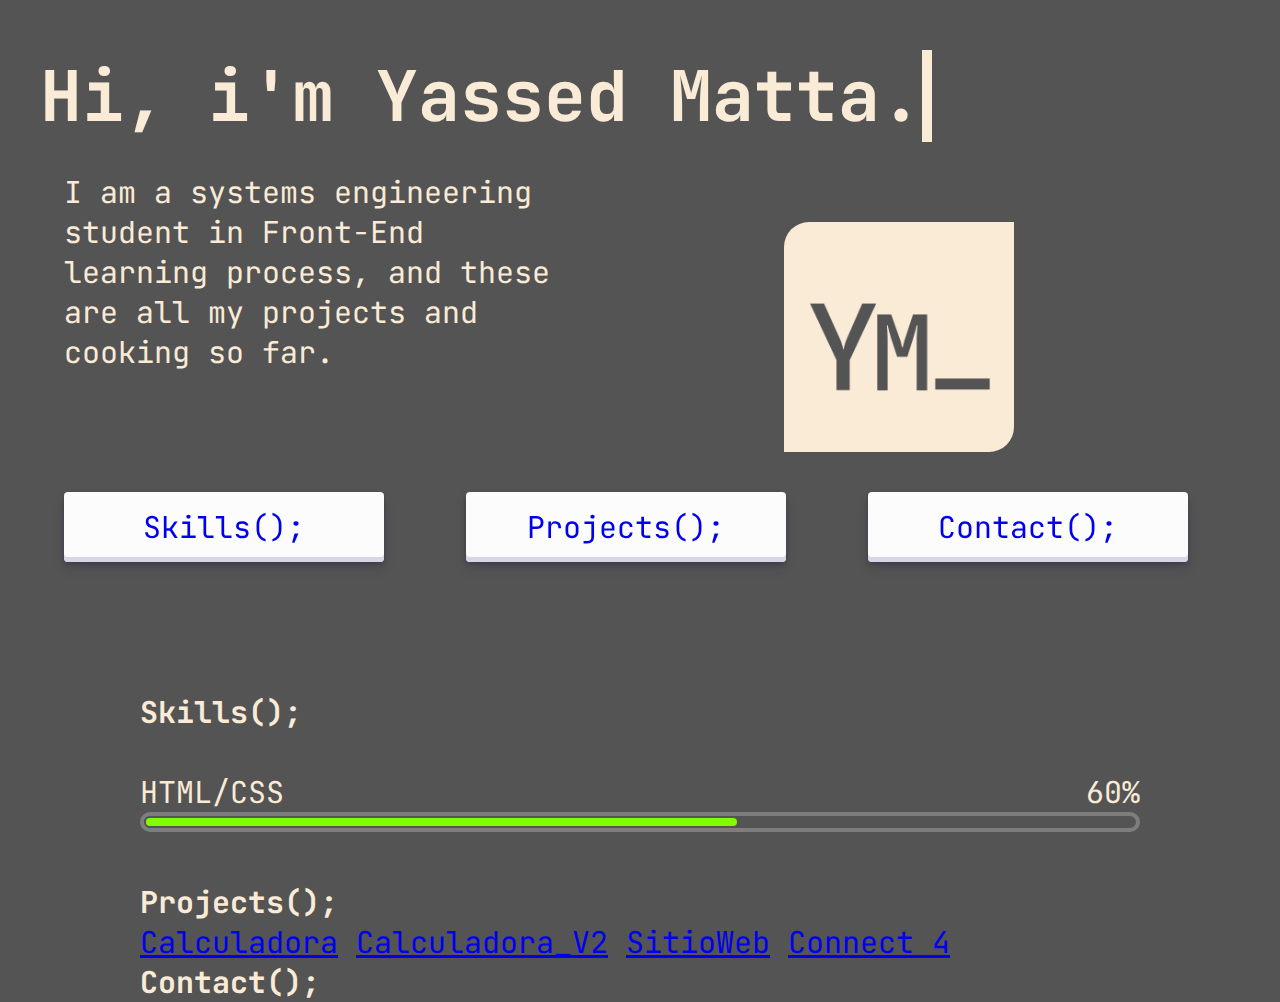
==== index.html @ 2785ee54 "Initial commit" ====
<!DOCTYPE html>
<html lang="en">
  <head>
    <link rel="stylesheet" href="style.css" />
    <meta charset="UTF-8" />
    <meta name="keywords" content="" />
    <meta name="description" content="" />
    <meta name="author" content="Yassed Matta" />
    <!--https://coolors.co/31393c-2176ff-33a1fd-fdca40-f79824-->
    <meta http-equiv="X-UA-Compatible" content="IE=edge" />
    <meta name="viewport" content="width=device-width, initial-scale=1.0" />
    <title>Yassed Matta / Portfolio</title>
  </head>

  <body id="cuerpo">
    <!-- Pagina principal -->
    <div id="conth1"><h1 id="iam">Hi, i'm Yassed Matta.</h1></div>
    <div id="desc">
      <p>
        I am a systems engineering student in Front-End learning process, and these are all my projects and cooking so far.
      </p>
      <img src="/src/Logo_Dark.png" alt="Logo_Dark" id="logod" class="wrapper">
    </div>
    <div>
      <button class="button" id="bot1" role="button">
        <a href="#skills" style="text-decoration: none">Skills();</a>
      </button>
      <button class="button" id="bot2" role="button">
        <a href="#projects" style="text-decoration: none">Projects();</a>
      </button>
      <button class="button" id="bot3" role="button">
        <a href="#contact" style="text-decoration: none">Contact();</a>
      </button>
      <!-- Pagina principal -->

      <div class="hero">
        <nav>
          <img src="" alt="" class="logo" />
          <ul>
            <li><a href=""></a></li>
          </ul>
        </nav>
      </div>
    </div>
    <section id="content" class="wrapper">
      <h2 id="skills">Skills();</h2><br>
      <div class="skills">
        <p>HTML/CSS</p> <p>60%</p>
      </div>
      <div class="progress"><div class="inside_pb"></div></div>
      


    <h2 id="projects">Projects();</h2>
    <a href="/Projects/Calculadora/Calculadora.html">Calculadora</a>
    <a href="/Projects/Calculadora_V2/Calculadora.html">Calculadora_V2</a>
    <a href="/Projects/SitioWebPlayTecho_JusephGranados/index.html">SitioWeb</a>
    <a href="/Projects/Connect 4/index.html">Connect 4</a>
    <h2 id="contact">Contact();</h2>
    </section>
    
  </body>
  <script src="script.js"></script>
</html>
---- style.css ----
@import url('https://fonts.googleapis.com/css2?family=JetBrains+Mono&display=swap');

* {
  margin: 0;
  padding: 0;
  box-sizing: border-box;
  font-family: "JetBrains Mono", monospace;
  font-size: 30px;
  scroll-behavior: smooth;

}
.wrapper {
  width: 90%;
  max-width: 1000px;
  overflow: hidden;
  margin: auto;
  margin-top: 50px;
}

body {
  color: #faebd7;
  background-color: #545454;
}

#conth1{
  width: fit-content;
  margin: 50px 0 0 40px;
}

#iam {
  font-size: 70px;
  animation: blink 1s steps(1) infinite;
  border-right: 0.15em solid #faebd7;
  overflow: hidden;
  white-space: nowrap;
  animation: typing 1s steps(21) 1s 1 normal both, blink 1s steps(1) infinite;
}

@keyframes blink {
  50% {
    border-color: transparent;
  }
}
@keyframes typing {
  from {
    width: 0;
  }
  to {
    width: 100%;
  }
}

#bot1 {
  margin-left: 5%;
  margin-right: 5%;
}
#bot3 {
  margin-left: 5%;
  margin-right: 5%;
}

.button {
  align-items: center;
  appearance: none;
  background-color: #fcfcfd;
  border-radius: 4px;
  border-width: 0;
  box-shadow: rgba(45, 35, 66, 0.4) 0 2px 4px,
    rgba(45, 35, 66, 0.3) 0 7px 13px -3px, #d6d6e7 0 -5px 0 inset;
  box-sizing: border-box;
  color: #36395a;
  cursor: pointer;
  display: inline-flex;
  height: 70px;
  justify-content: center;
  line-height: 70px;
  list-style: none;
  overflow: hidden;
  position: relative;
  text-align: left;
  text-decoration: none;
  transition: box-shadow 0.15s, transform 0.15s;
  user-select: none;
  -webkit-user-select: none;
  touch-action: manipulation;
  white-space: nowrap;
  will-change: box-shadow, transform;
  font-size: 18px;
  width: 25%;
  margin-top: 10px;
  text-align: center;
}

.button a{
  width: 100%;
}
.button:focus {
  box-shadow: #d6d6e7 0 0 0 1.5px inset, rgba(45, 35, 66, 0.4) 0 2px 4px,
    rgba(45, 35, 66, 0.3) 0 7px 13px -3px, #d6d6e7 0 -5px 0 inset;
}

.button:hover {
  box-shadow: rgba(45, 35, 66, 0.4) 0 4px 8px,
    rgba(45, 35, 66, 0.3) 0 7px 13px -3px, #d6d6e7 0 -5px 0 inset;
  transform: translateY(-2px);
}

.button:active {
  box-shadow: #d6d6e7 0 3px 7px inset;
  transform: translateY(2px);
}

#desc {
  display: flex;
  flex-direction: row;
  margin: 30px 5%;
}

#desc p{
  width: 45%;
}

#desc img {
  transition: all;
  transition-duration: 1s;
  width: 20%;
  border-radius: 25px 0 25px 0;
}
#desc img:hover{
  transition: all;
  transition-duration: 1s;
  border-radius: 0px 25px 0px 25px;
}

.skills{
  width: 100%;
  display: flex;
  flex-direction: row;
}

.skills p{
  width:fit-content;
}
.skills p:last-child{
  float: right;
  text-align: right;
  width: 100%;
}
.progress{
  width: 100%;
  height: 20px;
  border: solid 4px #7e7e7e;
  border-radius: 10px;
  margin-bottom: 50px;
}
.inside_pb{
  background-color: chartreuse;
  width: 60%;
  border: solid 2px;
  border-color: #545454;
  border-radius: 10px;
  height: 100%;
}
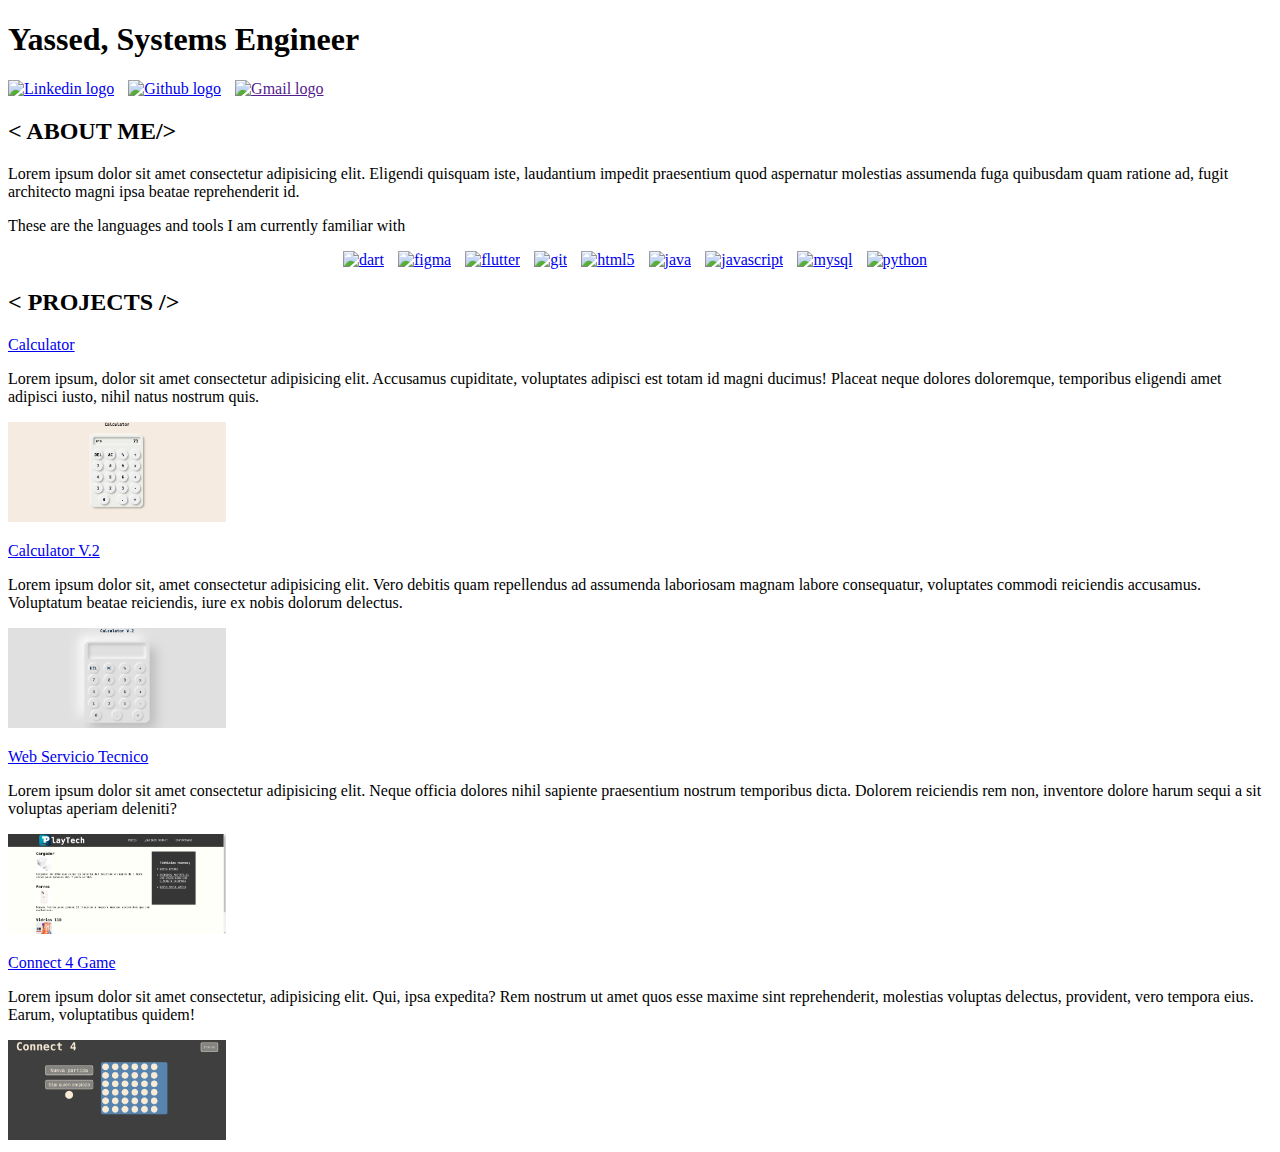
==== commit 2187083b: "Rehaciendo pagina y detallando" ====
--- a/index.html
+++ b/index.html
@@ -1,64 +1,188 @@
 <!DOCTYPE html>
 <html lang="en">
   <head>
-    <link rel="stylesheet" href="style.css" />
     <meta charset="UTF-8" />
-    <meta name="keywords" content="" />
-    <meta name="description" content="" />
-    <meta name="author" content="Yassed Matta" />
-    <!--https://coolors.co/31393c-2176ff-33a1fd-fdca40-f79824-->
-    <meta http-equiv="X-UA-Compatible" content="IE=edge" />
     <meta name="viewport" content="width=device-width, initial-scale=1.0" />
-    <title>Yassed Matta / Portfolio</title>
+    <title>Yassed Matta</title>
   </head>
+  <body>
+    <h1>Yassed, Systems Engineer</h1>
+    <div id="contactme">
+      <a href="https://linkedin.com/in/mattayassed" target="blank"
+        ><img
+          src="https://img.shields.io/static/v1?message=LinkedIn&logo=linkedin&label=&color=0077B5&logoColor=white&labelColor=&style=for-the-badge"
+          height="35"
+          alt="Linkedin logo" /></a
+      ><img width="10" />
+      <a href="https://github.com/soymatta" target="blank"
+        ><img
+          src="https://img.shields.io/static/v1?message=Github&logo=github&label=&color=161B22&logoColor=white&labelColor=&style=for-the-badge"
+          height="35"
+          alt="Github logo" /></a
+      ><img width="10" />
+      <a href="" target="blank"
+        ><img
+          src="https://img.shields.io/static/v1?message=Gmail&logo=gmail&label=&color=C71610&logoColor=white&labelColor=&style=for-the-badge"
+          height="35"
+          alt="Gmail logo" /></a
+      ><img width="10" />
+    </div>
 
-  <body id="cuerpo">
-    <!-- Pagina principal -->
-    <div id="conth1"><h1 id="iam">Hi, i'm Yassed Matta.</h1></div>
-    <div id="desc">
-      <p>
-        I am a systems engineering student in Front-End learning process, and these are all my projects and cooking so far.
+    <h2>< ABOUT ME/></h2>
+    <p>
+      Lorem ipsum dolor sit amet consectetur adipisicing elit. Eligendi quisquam
+      iste, laudantium impedit praesentium quod aspernatur molestias assumenda
+      fuga quibusdam quam ratione ad, fugit architecto magni ipsa beatae
+      reprehenderit id.
+    </p>
+
+    <p>These are the languages and tools I am currently familiar with</p>
+    <div align="center">
+      <a href="https://dart.dev" target="_blank" rel="noreferrer">
+        <img
+          src="https://www.vectorlogo.zone/logos/dartlang/dartlang-icon.svg"
+          alt="dart"
+          width="30"
+          height="30" /></a
+      ><img width="10" />
+      <a href="https://www.figma.com/" target="_blank" rel="noreferrer">
+        <img
+          src="https://www.vectorlogo.zone/logos/figma/figma-icon.svg"
+          alt="figma"
+          width="30"
+          height="30" /></a
+      ><img width="10" />
+      <a href="https://flutter.dev" target="_blank" rel="noreferrer">
+        <img
+          src="https://www.vectorlogo.zone/logos/flutterio/flutterio-icon.svg"
+          alt="flutter"
+          width="30"
+          height="30" /></a
+      ><img width="10" />
+      <a href="https://git-scm.com/" target="_blank" rel="noreferrer">
+        <img
+          src="https://www.vectorlogo.zone/logos/git-scm/git-scm-icon.svg"
+          alt="git"
+          width="30"
+          height="30" /></a
+      ><img width="10" />
+      <a href="https://www.w3.org/html/" target="_blank" rel="noreferrer">
+        <img
+          src="https://raw.githubusercontent.com/devicons/devicon/master/icons/html5/html5-original-wordmark.svg"
+          alt="html5"
+          width="30"
+          height="30" /></a
+      ><img width="10" />
+      <a href="https://www.java.com" target="_blank" rel="noreferrer">
+        <img
+          src="https://raw.githubusercontent.com/devicons/devicon/master/icons/java/java-original.svg"
+          alt="java"
+          width="30"
+          height="30" /></a
+      ><img width="10" />
+      <a
+        href="https://developer.mozilla.org/en-US/docs/Web/JavaScript"
+        target="_blank"
+        rel="noreferrer"
+      >
+        <img
+          src="https://raw.githubusercontent.com/devicons/devicon/master/icons/javascript/javascript-original.svg"
+          alt="javascript"
+          width="30"
+          height="30" /></a
+      ><img width="10" />
+      <a href="https://www.mysql.com/" target="_blank" rel="noreferrer">
+        <img
+          src="https://raw.githubusercontent.com/devicons/devicon/master/icons/mysql/mysql-original-wordmark.svg"
+          alt="mysql"
+          width="30"
+          height="30" /></a
+      ><img width="10" />
+      <a href="https://www.python.org" target="_blank" rel="noreferrer">
+        <img
+          src="https://raw.githubusercontent.com/devicons/devicon/master/icons/python/python-original.svg"
+          alt="python"
+          width="30"
+          height="30" /></a
+      ><img width="10" />
+    </div>
+
+    <h2>< PROJECTS /></h2>
+    <div>
+      <p class="projectsNames">
+        <a
+          href="Projects/Calculator/index.html"
+          target="_blank"
+          rel="noopener noreferrer"
+          >Calculator</a
+        >
       </p>
-      <img src="/src/Logo_Dark.png" alt="Logo_Dark" id="logod" class="wrapper">
+      <p class="projectsDescription">
+        Lorem ipsum, dolor sit amet consectetur adipisicing elit. Accusamus
+        cupiditate, voluptates adipisci est totam id magni ducimus! Placeat
+        neque dolores doloremque, temporibus eligendi amet adipisci iusto, nihil
+        natus nostrum quis.
+      </p>
+      <div class="projectsImages">
+        <img src="src/Calculator.png" alt="" height="100px" />
+      </div>
     </div>
     <div>
-      <button class="button" id="bot1" role="button">
-        <a href="#skills" style="text-decoration: none">Skills();</a>
-      </button>
-      <button class="button" id="bot2" role="button">
-        <a href="#projects" style="text-decoration: none">Projects();</a>
-      </button>
-      <button class="button" id="bot3" role="button">
-        <a href="#contact" style="text-decoration: none">Contact();</a>
-      </button>
-      <!-- Pagina principal -->
-
-      <div class="hero">
-        <nav>
-          <img src="" alt="" class="logo" />
-          <ul>
-            <li><a href=""></a></li>
-          </ul>
-        </nav>
+      <p class="projectsNames">
+        <a
+          href="Projects/Calculator_V2/index.html"
+          target="_blank"
+          rel="noopener noreferrer"
+          >Calculator V.2</a
+        >
+      </p>
+      <p class="projectsDescription">
+        Lorem ipsum dolor sit, amet consectetur adipisicing elit. Vero debitis
+        quam repellendus ad assumenda laboriosam magnam labore consequatur,
+        voluptates commodi reiciendis accusamus. Voluptatum beatae reiciendis,
+        iure ex nobis dolorum delectus.
+      </p>
+      <div class="projectsImages">
+        <img src="src/Calculator_V2.png" alt="" height="100px" />
       </div>
     </div>
-    <section id="content" class="wrapper">
-      <h2 id="skills">Skills();</h2><br>
-      <div class="skills">
-        <p>HTML/CSS</p> <p>60%</p>
+    <div>
+      <p class="projectsNames">
+        <a
+          href="Projects/SitioWebPlayTecho_JusephGranados/index.html"
+          target="_blank"
+          rel="noopener noreferrer"
+          >Web Servicio Tecnico</a
+        >
+      </p>
+      <p class="projectsDescription">
+        Lorem ipsum dolor sit amet consectetur adipisicing elit. Neque officia
+        dolores nihil sapiente praesentium nostrum temporibus dicta. Dolorem
+        reiciendis rem non, inventore dolore harum sequi a sit voluptas aperiam
+        deleniti?
+      </p>
+      <div class="projectsImages">
+        <img src="src/Web_PlayTech.png" alt="" height="100px" />
       </div>
-      <div class="progress"><div class="inside_pb"></div></div>
-      
-
-
-    <h2 id="projects">Projects();</h2>
-    <a href="/Projects/Calculadora/Calculadora.html">Calculadora</a>
-    <a href="/Projects/Calculadora_V2/Calculadora.html">Calculadora_V2</a>
-    <a href="/Projects/SitioWebPlayTecho_JusephGranados/index.html">SitioWeb</a>
-    <a href="/Projects/Connect 4/index.html">Connect 4</a>
-    <h2 id="contact">Contact();</h2>
-    </section>
-    
+    </div>
+    <div>
+      <p class="projectsNames">
+        <a
+          href="Projects/Connect 4/index.html"
+          target="_blank"
+          rel="noopener noreferrer"
+          >Connect 4 Game</a
+        >
+      </p>
+      <p class="projectsDescription">
+        Lorem ipsum dolor sit amet consectetur, adipisicing elit. Qui, ipsa
+        expedita? Rem nostrum ut amet quos esse maxime sint reprehenderit,
+        molestias voluptas delectus, provident, vero tempora eius. Earum,
+        voluptatibus quidem!
+      </p>
+      <div class="projectsImages">
+        <img src="src/Connect4.png" alt="" height="100px" />
+      </div>
+    </div>
   </body>
-  <script src="script.js"></script>
 </html>
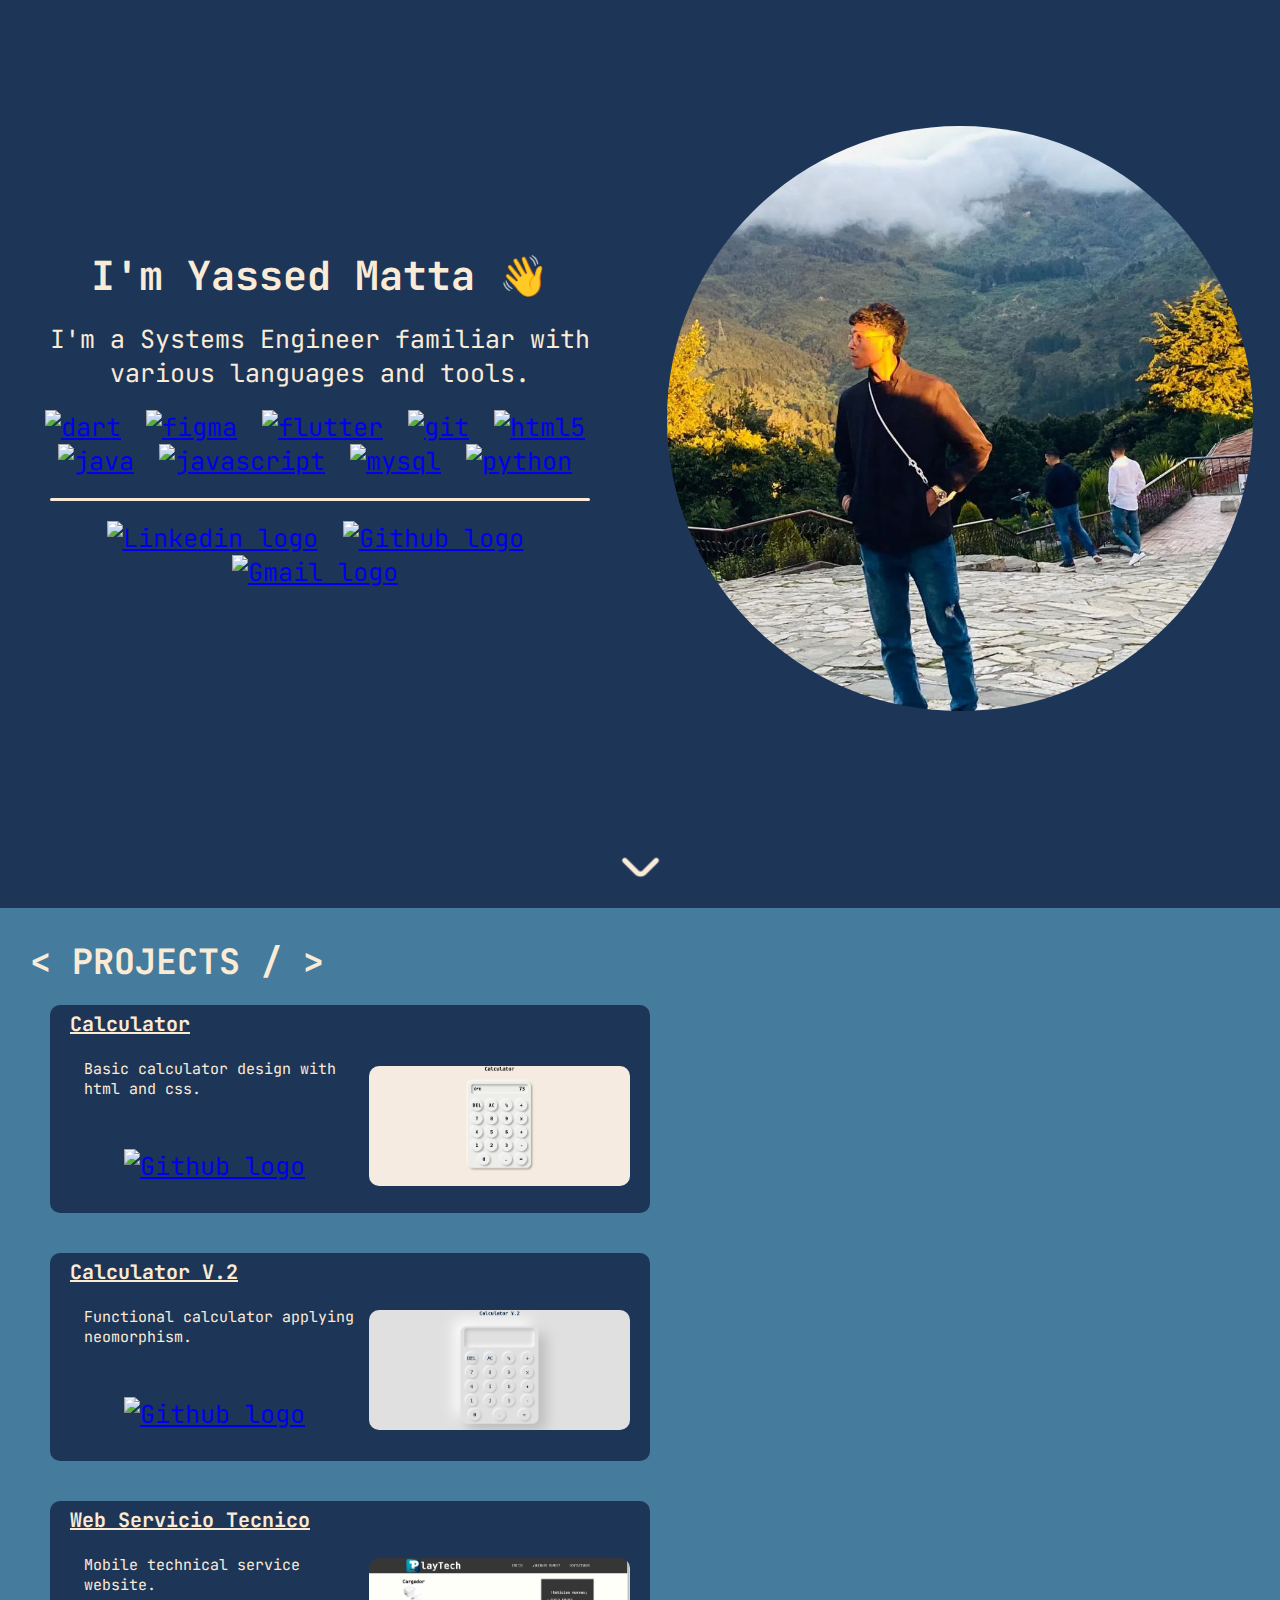
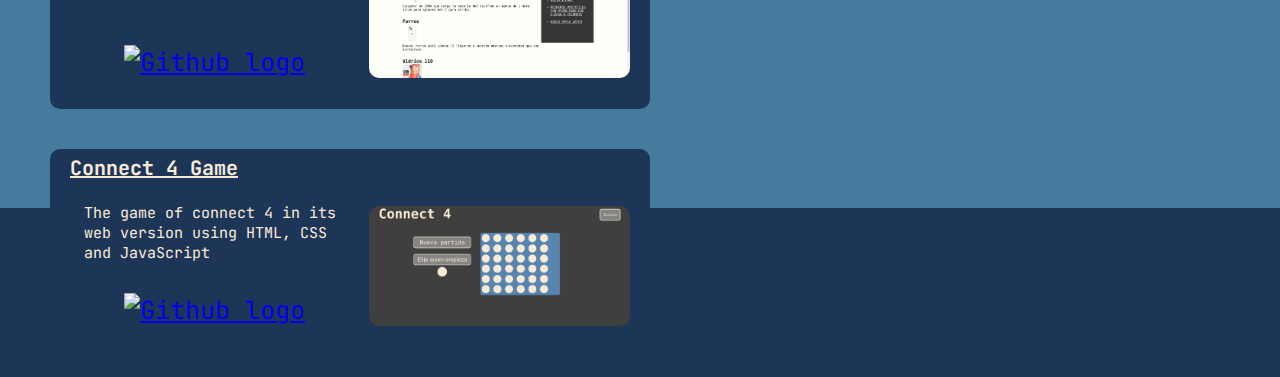
==== commit 3be1c630: "Actualizando codigo de HTML y CSS" ====
--- a/index.html
+++ b/index.html
@@ -3,186 +3,239 @@
   <head>
     <meta charset="UTF-8" />
     <meta name="viewport" content="width=device-width, initial-scale=1.0" />
-    <title>Yassed Matta</title>
+    <title>Yassed | Portfolio</title>
+    <link rel="stylesheet" href="style.css" />
+    <link rel="icon" href="src/Logo_Dark.png" type="image/x-icon" />
+    <link rel="shortcut icon" href="src/Logo_Dark.png" type="image/x-icon" />
   </head>
   <body>
-    <h1>Yassed, Systems Engineer</h1>
-    <div id="contactme">
-      <a href="https://linkedin.com/in/mattayassed" target="blank"
-        ><img
-          src="https://img.shields.io/static/v1?message=LinkedIn&logo=linkedin&label=&color=0077B5&logoColor=white&labelColor=&style=for-the-badge"
-          height="35"
-          alt="Linkedin logo" /></a
-      ><img width="10" />
-      <a href="https://github.com/soymatta" target="blank"
-        ><img
-          src="https://img.shields.io/static/v1?message=Github&logo=github&label=&color=161B22&logoColor=white&labelColor=&style=for-the-badge"
-          height="35"
-          alt="Github logo" /></a
-      ><img width="10" />
-      <a href="" target="blank"
-        ><img
-          src="https://img.shields.io/static/v1?message=Gmail&logo=gmail&label=&color=C71610&logoColor=white&labelColor=&style=for-the-badge"
-          height="35"
-          alt="Gmail logo" /></a
-      ><img width="10" />
-    </div>
-
-    <h2>< ABOUT ME/></h2>
-    <p>
-      Lorem ipsum dolor sit amet consectetur adipisicing elit. Eligendi quisquam
-      iste, laudantium impedit praesentium quod aspernatur molestias assumenda
-      fuga quibusdam quam ratione ad, fugit architecto magni ipsa beatae
-      reprehenderit id.
-    </p>
-
-    <p>These are the languages and tools I am currently familiar with</p>
-    <div align="center">
-      <a href="https://dart.dev" target="_blank" rel="noreferrer">
-        <img
-          src="https://www.vectorlogo.zone/logos/dartlang/dartlang-icon.svg"
-          alt="dart"
-          width="30"
-          height="30" /></a
-      ><img width="10" />
-      <a href="https://www.figma.com/" target="_blank" rel="noreferrer">
-        <img
-          src="https://www.vectorlogo.zone/logos/figma/figma-icon.svg"
-          alt="figma"
-          width="30"
-          height="30" /></a
-      ><img width="10" />
-      <a href="https://flutter.dev" target="_blank" rel="noreferrer">
-        <img
-          src="https://www.vectorlogo.zone/logos/flutterio/flutterio-icon.svg"
-          alt="flutter"
-          width="30"
-          height="30" /></a
-      ><img width="10" />
-      <a href="https://git-scm.com/" target="_blank" rel="noreferrer">
-        <img
-          src="https://www.vectorlogo.zone/logos/git-scm/git-scm-icon.svg"
-          alt="git"
-          width="30"
-          height="30" /></a
-      ><img width="10" />
-      <a href="https://www.w3.org/html/" target="_blank" rel="noreferrer">
-        <img
-          src="https://raw.githubusercontent.com/devicons/devicon/master/icons/html5/html5-original-wordmark.svg"
-          alt="html5"
-          width="30"
-          height="30" /></a
-      ><img width="10" />
-      <a href="https://www.java.com" target="_blank" rel="noreferrer">
-        <img
-          src="https://raw.githubusercontent.com/devicons/devicon/master/icons/java/java-original.svg"
-          alt="java"
-          width="30"
-          height="30" /></a
-      ><img width="10" />
-      <a
-        href="https://developer.mozilla.org/en-US/docs/Web/JavaScript"
-        target="_blank"
-        rel="noreferrer"
-      >
-        <img
-          src="https://raw.githubusercontent.com/devicons/devicon/master/icons/javascript/javascript-original.svg"
-          alt="javascript"
-          width="30"
-          height="30" /></a
-      ><img width="10" />
-      <a href="https://www.mysql.com/" target="_blank" rel="noreferrer">
-        <img
-          src="https://raw.githubusercontent.com/devicons/devicon/master/icons/mysql/mysql-original-wordmark.svg"
-          alt="mysql"
-          width="30"
-          height="30" /></a
-      ><img width="10" />
-      <a href="https://www.python.org" target="_blank" rel="noreferrer">
-        <img
-          src="https://raw.githubusercontent.com/devicons/devicon/master/icons/python/python-original.svg"
-          alt="python"
-          width="30"
-          height="30" /></a
-      ><img width="10" />
-    </div>
-
-    <h2>< PROJECTS /></h2>
-    <div>
-      <p class="projectsNames">
-        <a
-          href="Projects/Calculator/index.html"
-          target="_blank"
-          rel="noopener noreferrer"
-          >Calculator</a
-        >
-      </p>
-      <p class="projectsDescription">
-        Lorem ipsum, dolor sit amet consectetur adipisicing elit. Accusamus
-        cupiditate, voluptates adipisci est totam id magni ducimus! Placeat
-        neque dolores doloremque, temporibus eligendi amet adipisci iusto, nihil
-        natus nostrum quis.
-      </p>
-      <div class="projectsImages">
-        <img src="src/Calculator.png" alt="" height="100px" />
+    <section>
+      <div class="column column1">
+        <div class="center">
+          <h1>I'm Yassed Matta 👋</h1>
+          <p id="description">
+            I'm a Systems Engineer familiar with various languages and tools.
+          </p>
+          <div id="tools" align="center">
+            <a href="https://dart.dev" target="_blank" rel="noreferrer">
+              <img
+                src="https://www.vectorlogo.zone/logos/dartlang/dartlang-icon.svg"
+                alt="dart"
+                width="30"
+                height="30" /></a
+            ><img width="10" />
+            <a href="https://www.figma.com/" target="_blank" rel="noreferrer">
+              <img
+                src="https://www.vectorlogo.zone/logos/figma/figma-icon.svg"
+                alt="figma"
+                width="30"
+                height="30" /></a
+            ><img width="10" />
+            <a href="https://flutter.dev" target="_blank" rel="noreferrer">
+              <img
+                src="https://www.vectorlogo.zone/logos/flutterio/flutterio-icon.svg"
+                alt="flutter"
+                width="30"
+                height="30" /></a
+            ><img width="10" />
+            <a href="https://git-scm.com/" target="_blank" rel="noreferrer">
+              <img
+                src="https://www.vectorlogo.zone/logos/git-scm/git-scm-icon.svg"
+                alt="git"
+                width="30"
+                height="30" /></a
+            ><img width="10" />
+            <a href="https://www.w3.org/html/" target="_blank" rel="noreferrer">
+              <img
+                src="https://raw.githubusercontent.com/devicons/devicon/master/icons/html5/html5-original-wordmark.svg"
+                alt="html5"
+                width="30"
+                height="30" /></a
+            ><img width="10" />
+            <a href="https://www.java.com" target="_blank" rel="noreferrer">
+              <img
+                src="https://raw.githubusercontent.com/devicons/devicon/master/icons/java/java-original.svg"
+                alt="java"
+                width="30"
+                height="30" /></a
+            ><img width="10" />
+            <a
+              href="https://developer.mozilla.org/en-US/docs/Web/JavaScript"
+              target="_blank"
+              rel="noreferrer"
+            >
+              <img
+                src="https://raw.githubusercontent.com/devicons/devicon/master/icons/javascript/javascript-original.svg"
+                alt="javascript"
+                width="30"
+                height="30" /></a
+            ><img width="10" />
+            <a href="https://www.mysql.com/" target="_blank" rel="noreferrer">
+              <img
+                src="https://raw.githubusercontent.com/devicons/devicon/master/icons/mysql/mysql-original-wordmark.svg"
+                alt="mysql"
+                width="30"
+                height="30" /></a
+            ><img width="10" />
+            <a href="https://www.python.org" target="_blank" rel="noreferrer">
+              <img
+                src="https://raw.githubusercontent.com/devicons/devicon/master/icons/python/python-original.svg"
+                alt="python"
+                width="30"
+                height="30" /></a
+            ><img width="10" />
+          </div>
+          <div class="divider"></div>
+          <div id="contactme" align="center">
+            <a href="https://linkedin.com/in/mattayassed" target="blank"
+              ><img
+                src="https://img.shields.io/static/v1?message=LinkedIn&logo=linkedin&label=&color=0077B5&logoColor=white&labelColor=&style=for-the-badge"
+                height="35"
+                alt="Linkedin logo" /></a
+            ><img width="10" />
+            <a href="https://github.com/soymatta" target="blank"
+              ><img
+                src="https://img.shields.io/static/v1?message=Github&logo=github&label=&color=161B22&logoColor=white&labelColor=&style=for-the-badge"
+                height="35"
+                alt="Github logo" /></a
+            ><img width="10" />
+            <a href="mailto:yassed883@gmail.com"
+              ><img
+                src="https://img.shields.io/static/v1?message=Gmail&logo=gmail&label=&color=C71610&logoColor=white&labelColor=&style=for-the-badge"
+                height="35"
+                alt="Gmail logo" /></a
+            ><img width="10" />
+          </div>
+        </div>
       </div>
-    </div>
-    <div>
-      <p class="projectsNames">
-        <a
-          href="Projects/Calculator_V2/index.html"
-          target="_blank"
-          rel="noopener noreferrer"
-          >Calculator V.2</a
-        >
-      </p>
-      <p class="projectsDescription">
-        Lorem ipsum dolor sit, amet consectetur adipisicing elit. Vero debitis
-        quam repellendus ad assumenda laboriosam magnam labore consequatur,
-        voluptates commodi reiciendis accusamus. Voluptatum beatae reiciendis,
-        iure ex nobis dolorum delectus.
-      </p>
-      <div class="projectsImages">
-        <img src="src/Calculator_V2.png" alt="" height="100px" />
+      <div class="column column2">
+        <img src="src/pp.jpg" alt="" id="profilePhoto" />
       </div>
-    </div>
-    <div>
-      <p class="projectsNames">
-        <a
-          href="Projects/SitioWebPlayTecho_JusephGranados/index.html"
-          target="_blank"
-          rel="noopener noreferrer"
-          >Web Servicio Tecnico</a
-        >
-      </p>
-      <p class="projectsDescription">
-        Lorem ipsum dolor sit amet consectetur adipisicing elit. Neque officia
-        dolores nihil sapiente praesentium nostrum temporibus dicta. Dolorem
-        reiciendis rem non, inventore dolore harum sequi a sit voluptas aperiam
-        deleniti?
-      </p>
-      <div class="projectsImages">
-        <img src="src/Web_PlayTech.png" alt="" height="100px" />
+      <a href="#Projects"
+        ><img src="src/expand_more.png" alt="" id="expand"
+      /></a>
+    </section>
+
+    <section id="Projects">
+      <h2>&lt; PROJECTS / &gt;</h2>
+      <div id="projectsCards">
+        <div class="projectBox">
+          <h3 class="projectName">
+            <a
+              href="Projects/Calculator/index.html"
+              target="_blank"
+              rel="noopener noreferrer"
+              >Calculator</a
+            >
+          </h3>
+          <div class="boxContent">
+            <div class="column1_2">
+              <p class="projectsDescription">
+                Basic calculator design with html and css.
+              </p>
+              <a
+                href="https://github.com/soymatta/CalculatorHTML.git"
+                target="blank"
+                ><img
+                  class="codeBtn"
+                  src="https://img.shields.io/static/v1?message=code&logo=github&label=&color=161B22&logoColor=white&labelColor=&style=for-the-badge"
+                  height="35"
+                  alt="Github logo" /></a
+              ><img width="10" />
+            </div>
+            <img class="projectImage" src="src/Calculator.png" alt="" />
+          </div>
+        </div>
+
+        <div class="projectBox">
+          <h3 class="projectName">
+            <a
+              href="Projects/Calculator_V2/index.html"
+              target="_blank"
+              rel="noopener noreferrer"
+              >Calculator V.2</a
+            >
+          </h3>
+          <div class="boxContent">
+            <div class="column1_2">
+              <p class="projectsDescription">
+                Functional calculator applying neomorphism.
+              </p>
+              <a
+                href="https://github.com/soymatta/CalculatorHTML_V2.git"
+                target="blank"
+                ><img
+                  class="codeBtn"
+                  src="https://img.shields.io/static/v1?message=code&logo=github&label=&color=161B22&logoColor=white&labelColor=&style=for-the-badge"
+                  height="35"
+                  alt="Github logo" /></a
+              ><img width="10" />
+            </div>
+            <div class="column2_2">
+              <img class="projectImage" src="src/Calculator_V2.png" alt="" />
+            </div>
+          </div>
+        </div>
+
+        <div class="projectBox">
+          <h3 class="projectName">
+            <a
+              href="Projects/SitioWebPlayTecho_JusephGranados/index.html"
+              target="_blank"
+              rel="noopener noreferrer"
+              >Web Servicio Tecnico</a
+            >
+          </h3>
+          <div class="boxContent">
+            <div class="column1_2">
+              <p class="projectsDescription">
+                Mobile technical service website.
+              </p>
+              <a href="https://github.com/soymatta/PlayTech.git" target="blank"
+                ><img
+                  class="codeBtn"
+                  src="https://img.shields.io/static/v1?message=code&logo=github&label=&color=161B22&logoColor=white&labelColor=&style=for-the-badge"
+                  height="35"
+                  alt="Github logo" /></a
+              ><img width="10" />
+            </div>
+            <div class="column2_2">
+              <img class="projectImage" src="src/Web_PlayTech.png" alt="" />
+            </div>
+          </div>
+        </div>
+
+        <div class="projectBox">
+          <h3 class="projectName">
+            <a
+              href="Projects/Connect 4/index.html"
+              target="_blank"
+              rel="noopener noreferrer"
+              >Connect 4 Game</a
+            >
+          </h3>
+          <div class="boxContent">
+            <div class="column1_2">
+              <p class="projectsDescription">
+                The game of connect 4 in its web version using HTML, CSS and
+                JavaScript
+              </p>
+              <a
+                href="https://github.com/soymatta/Connect4_Web.git"
+                target="blank"
+                ><img
+                  class="codeBtn"
+                  src="https://img.shields.io/static/v1?message=code&logo=github&label=&color=161B22&logoColor=white&labelColor=&style=for-the-badge"
+                  height="35"
+                  alt="Github logo" /></a
+              ><img width="10" />
+            </div>
+            <div class="column2_2">
+              <img class="projectImage" src="src/Connect4.png" alt="" />
+            </div>
+          </div>
+        </div>
       </div>
-    </div>
-    <div>
-      <p class="projectsNames">
-        <a
-          href="Projects/Connect 4/index.html"
-          target="_blank"
-          rel="noopener noreferrer"
-          >Connect 4 Game</a
-        >
-      </p>
-      <p class="projectsDescription">
-        Lorem ipsum dolor sit amet consectetur, adipisicing elit. Qui, ipsa
-        expedita? Rem nostrum ut amet quos esse maxime sint reprehenderit,
-        molestias voluptas delectus, provident, vero tempora eius. Earum,
-        voluptatibus quidem!
-      </p>
-      <div class="projectsImages">
-        <img src="src/Connect4.png" alt="" height="100px" />
-      </div>
-    </div>
+    </section>
   </body>
 </html>
--- a/style.css
+++ b/style.css
@@ -0,0 +1,133 @@
+@import url("https://fonts.googleapis.com/css2?family=JetBrains+Mono&display=swap");
+
+* {
+  margin: 0;
+  padding: 0;
+  box-sizing: border-box;
+  font-family: "JetBrains Mono", monospace;
+  font-size: 25px;
+  scroll-behavior: smooth;
+}
+
+body {
+  color: #faebd7;
+  background-color: #1d3557;
+}
+
+h1 {
+  font-size: 40px;
+  text-align: center;
+}
+h2 {
+  font-size: 35px;
+}
+
+.divider {
+  height: 3px;
+  background-color: #faebd7;
+  border-radius: 50px;
+  margin: 20px;
+}
+
+section {
+  padding: 30px;
+}
+section:first-child {
+  padding: 0;
+  text-align: center;
+}
+section:nth-child(2) {
+  background-color: #457b9d;
+  height: 100vh;
+}
+
+.column1,
+.column2 {
+  display: flex;
+  align-items: center;
+  justify-content: center;
+  float: left;
+  width: 50%;
+  height: 93vh;
+}
+
+.column1 {
+  padding-left: 30px;
+}
+.column1 {
+  padding-right: 30px;
+}
+
+#profilePhoto {
+  border-radius: 50%;
+  height: 70%;
+}
+
+#expand {
+  height: 7vh;
+  align-items: center;
+}
+
+.projectName a {
+  font-size: 20px;
+  text-align: center;
+  color: inherit;
+  margin: 0% 20px;
+}
+
+.projectBox {
+  border-radius: 10px;
+  background-color: #1d3557;
+  margin: 20px;
+  width: 600px;
+}
+.projectImage {
+  height: 120px;
+  border-radius: 10px;
+}
+.projectsDescription {
+  font-size: 15px;
+  min-width: 30ch;
+  max-width: 30ch;
+  min-height: 80px;
+}
+.column1_2 {
+  display: flex;
+  align-items: center;
+  flex-wrap: wrap;
+  justify-content: center;
+}
+#projectsCards {
+  float: left;
+  display: flex;
+  flex-wrap: wrap;
+}
+.boxContent {
+  margin: 20px;
+  display: flex;
+  justify-content: center;
+  align-items: center;
+}
+.codeBtn {
+  margin: 10px 0;
+}
+section:nth-child(3) {
+  min-height: 100vh;
+}
+
+body::-webkit-scrollbar {
+  width: 5px;
+  background-color: transparent;
+}
+
+body::-webkit-scrollbar-thumb {
+  border-radius: 10px;
+  background-color: #faebd7;
+}
+#contactme img:hover {
+  transform: scale(1.2);
+}
+
+#description {
+  margin: 20px auto;
+}
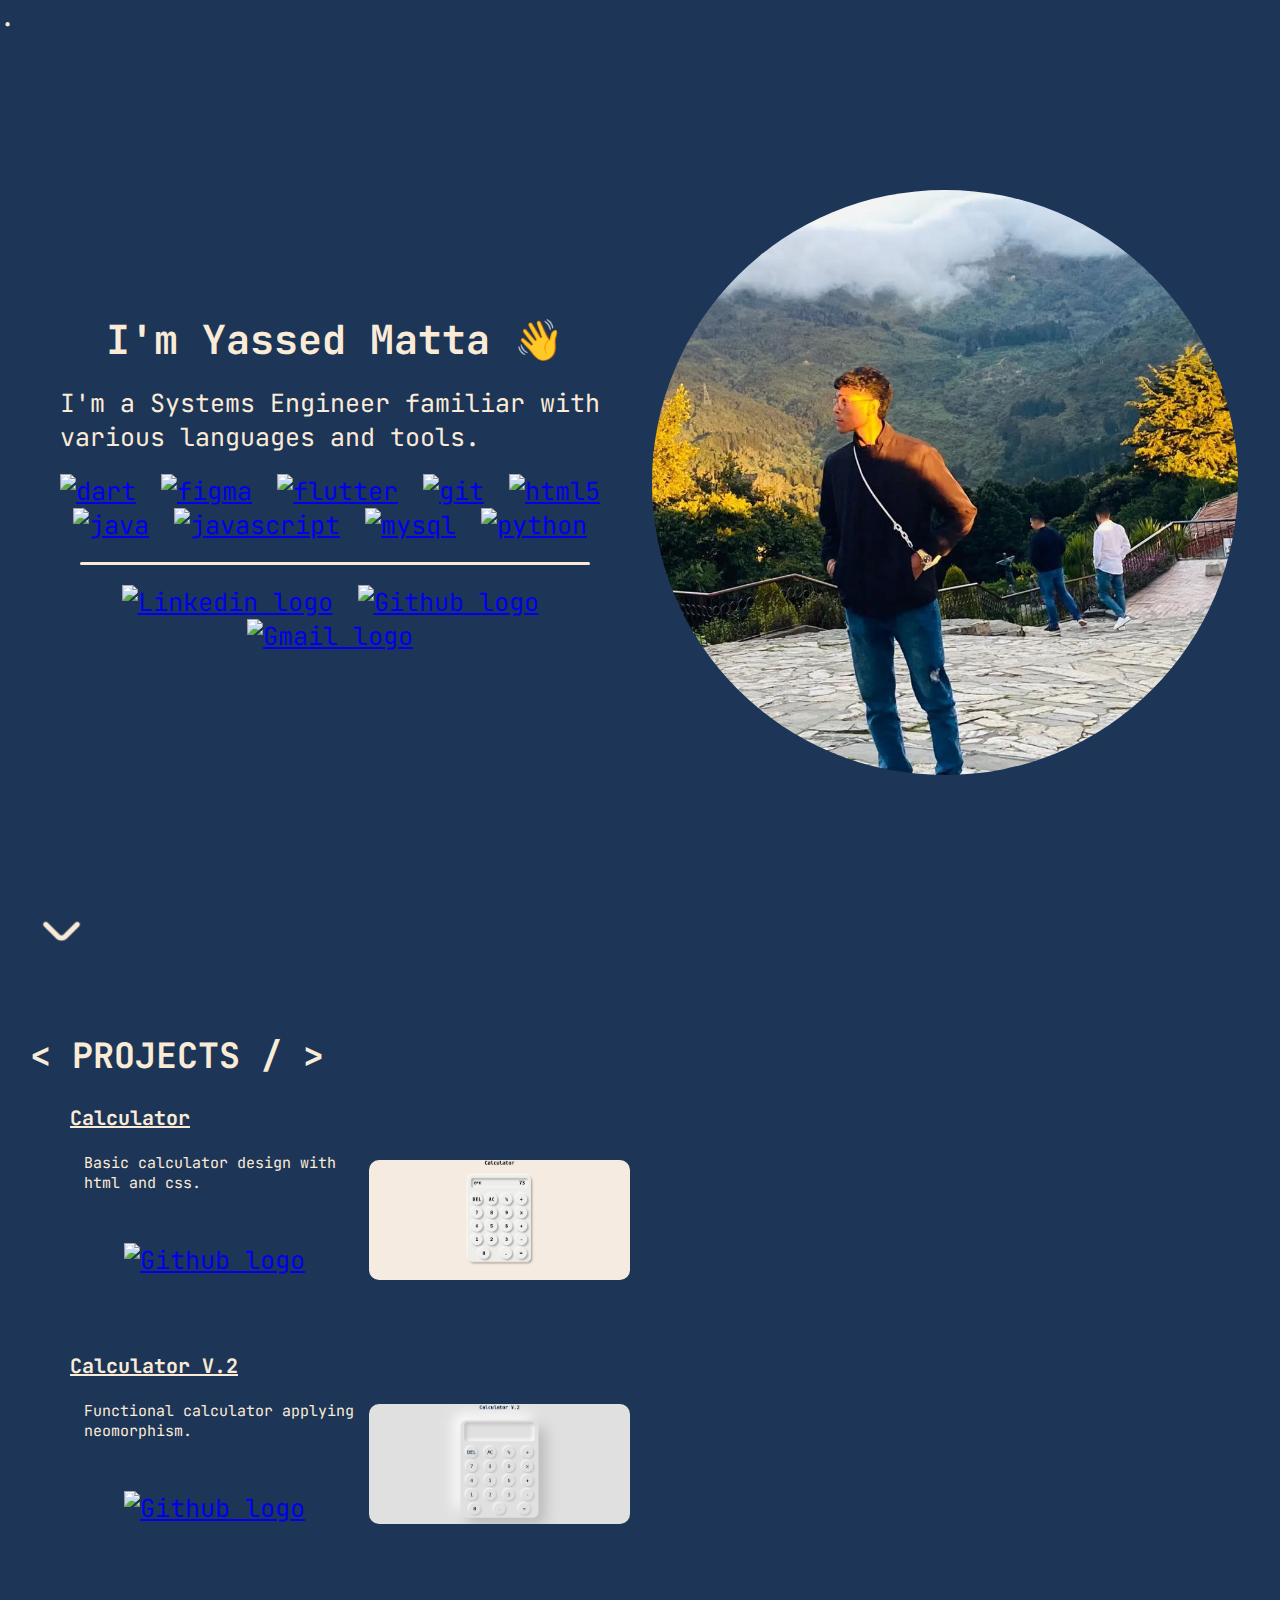
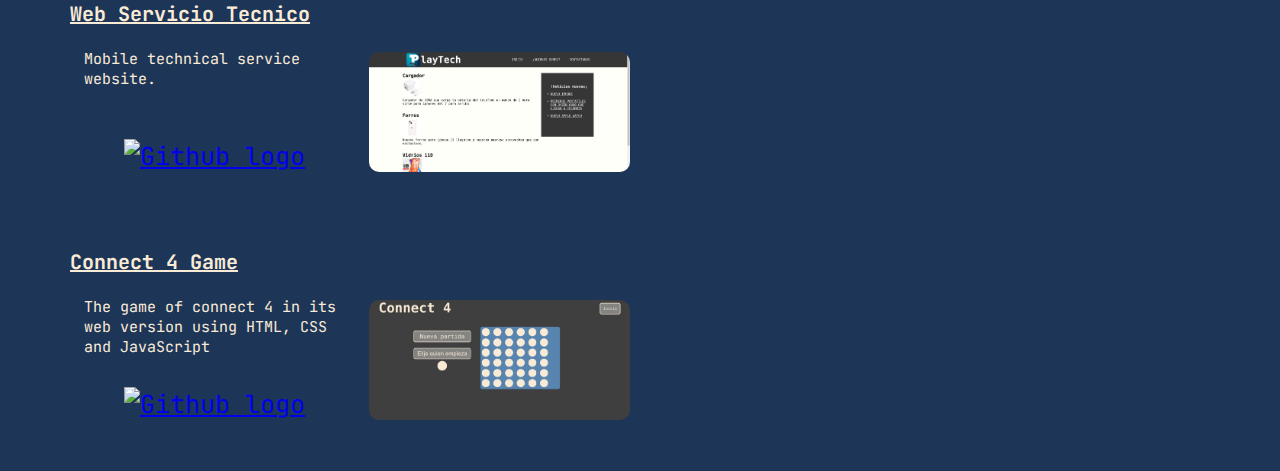
==== commit 4dec4c35: "Utilizando Bootstrap con el Portafolio" ====
--- a/index.html
+++ b/index.html
@@ -5,6 +5,7 @@
     <meta name="viewport" content="width=device-width, initial-scale=1.0" />
     <title>Yassed | Portfolio</title>
     <link rel="stylesheet" href="style.css" />
+    .
     <link rel="icon" href="src/Logo_Dark.png" type="image/x-icon" />
     <link rel="shortcut icon" href="src/Logo_Dark.png" type="image/x-icon" />
   </head>
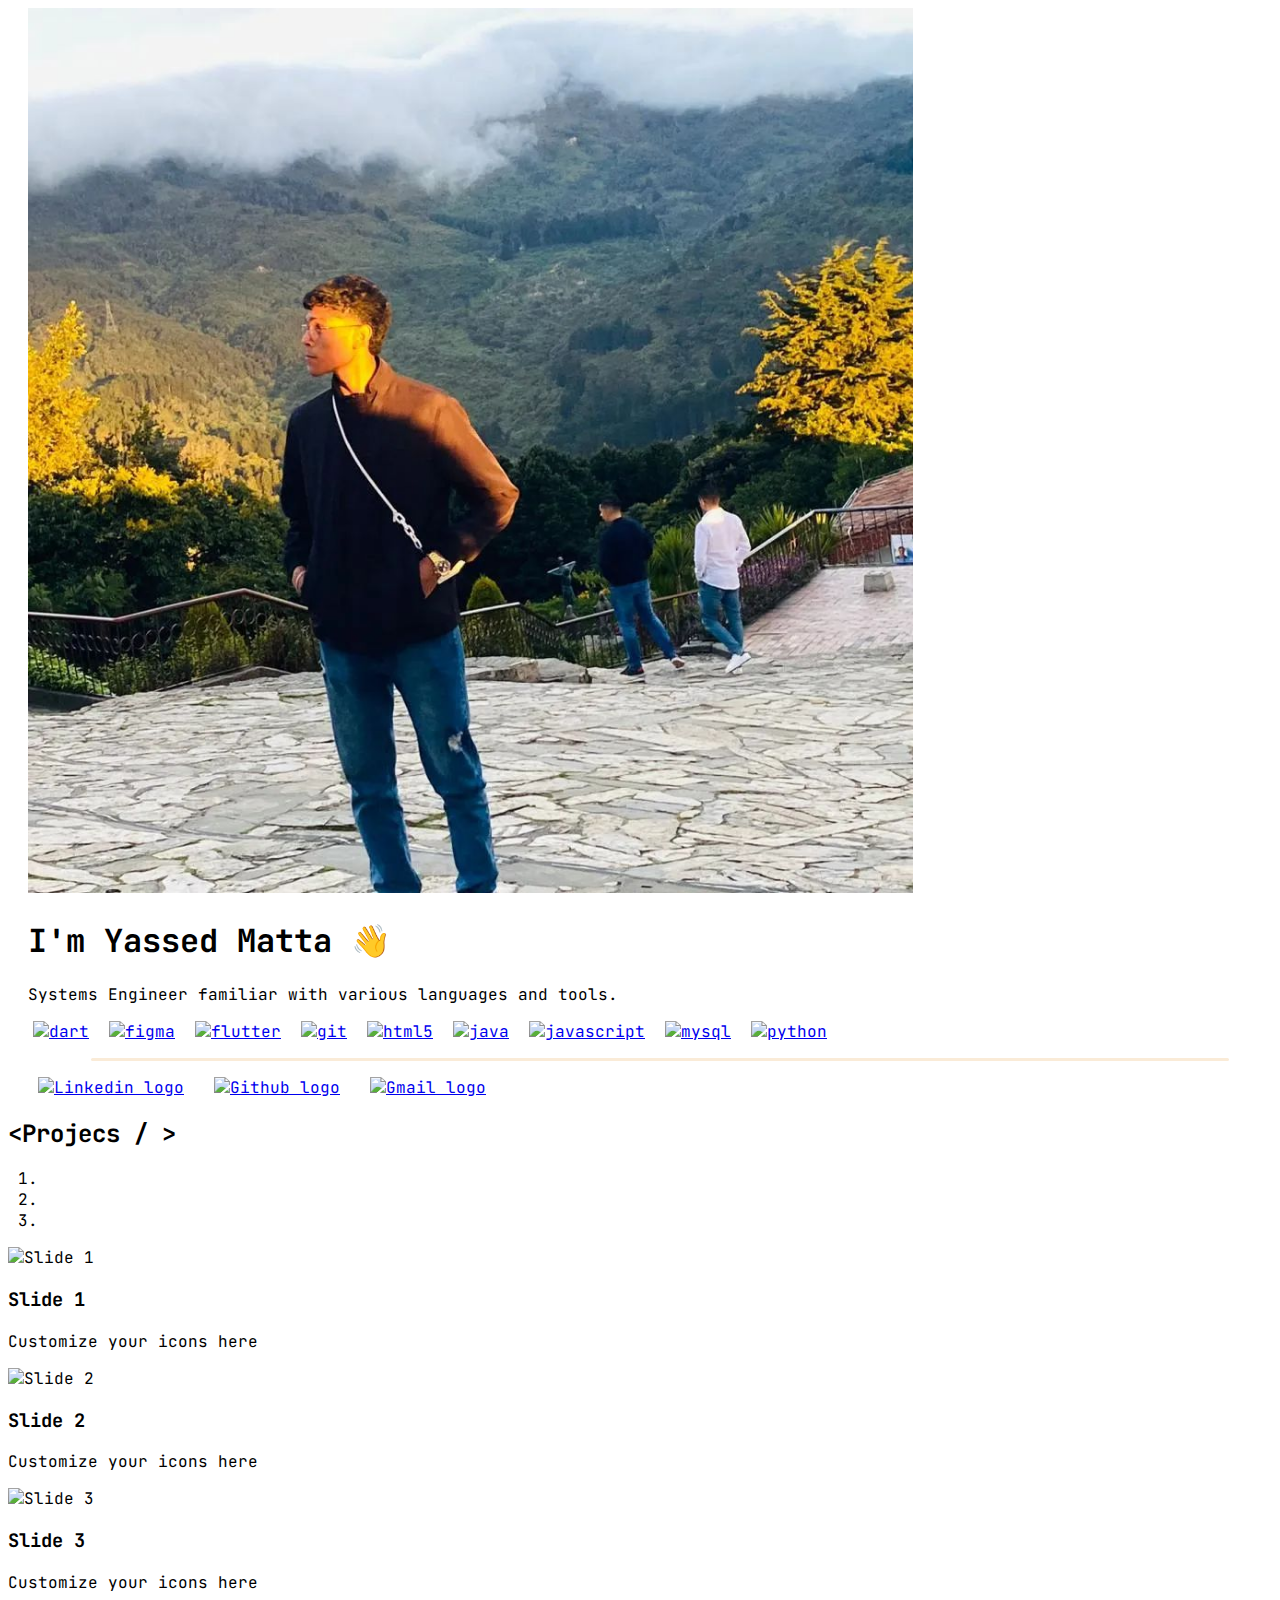
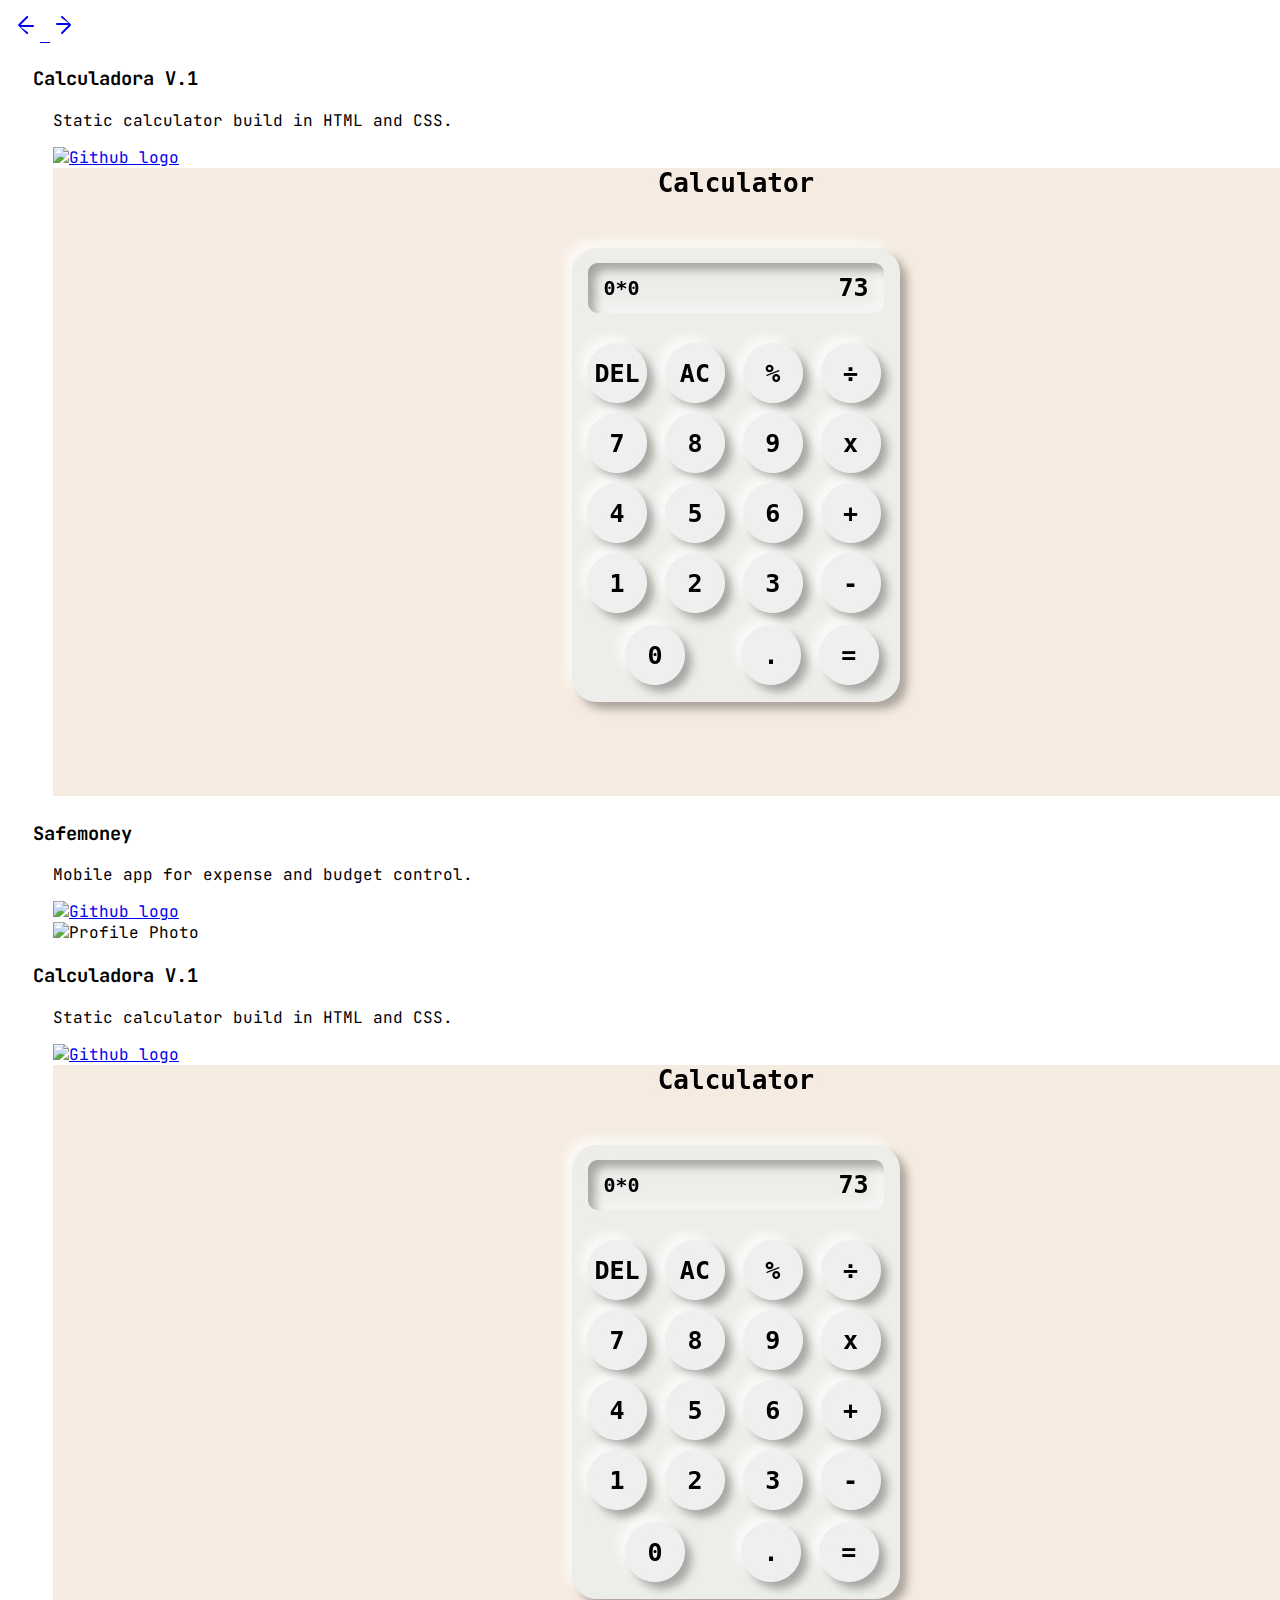
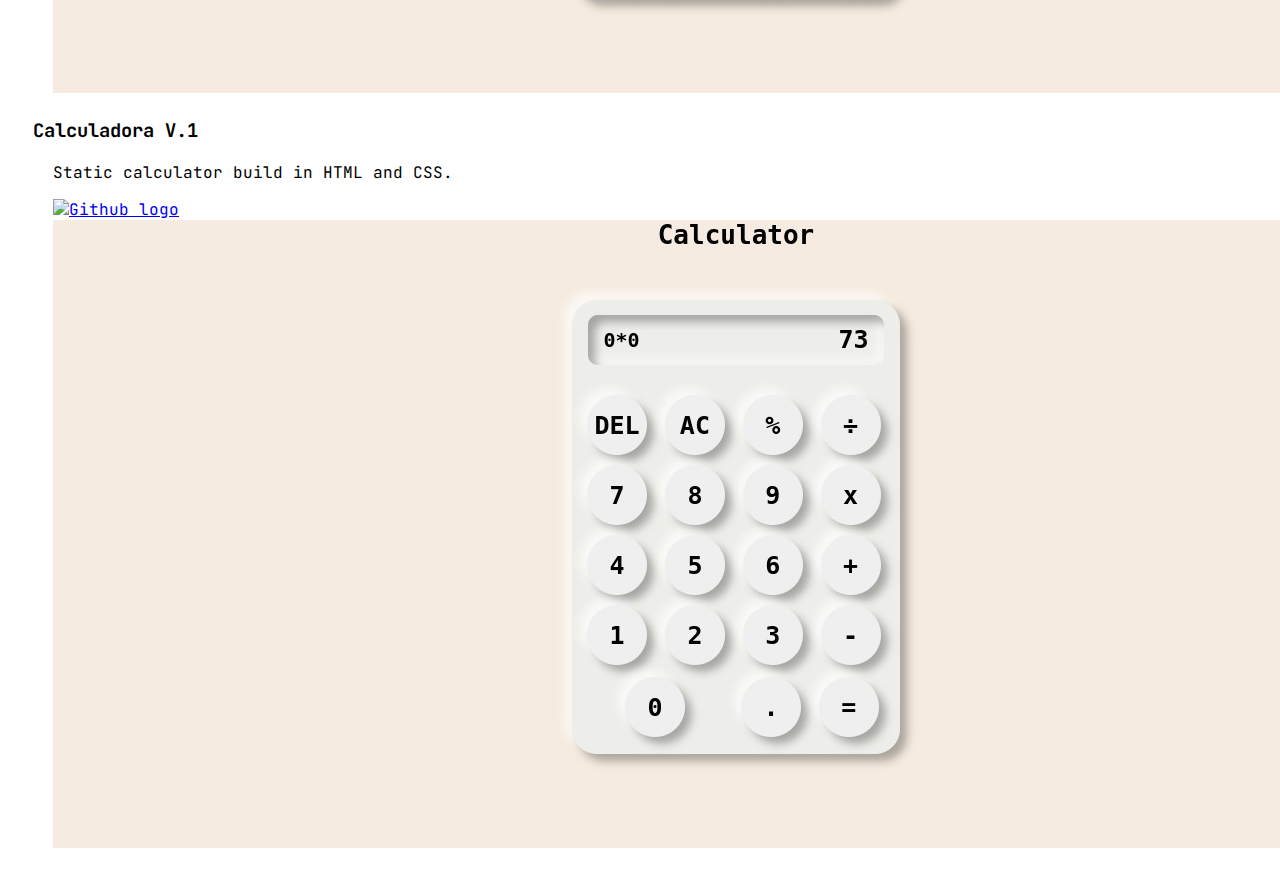
==== commit 3eeaf8c3: "Agregando Bootstrap" ====
--- a/index.html
+++ b/index.html
@@ -5,61 +5,79 @@
     <meta name="viewport" content="width=device-width, initial-scale=1.0" />
     <title>Yassed | Portfolio</title>
     <link rel="stylesheet" href="style.css" />
-    .
+    <link
+      href="https://cdn.jsdelivr.net/npm/bootstrap@5.3.1/dist/css/bootstrap.min.css"
+      rel="stylesheet"
+      integrity="sha384-4bw+/aepP/YC94hEpVNVgiZdgIC5+VKNBQNGCHeKRQN+PtmoHDEXuppvnDJzQIu9"
+      crossorigin="anonymous"
+    />
     <link rel="icon" href="src/Logo_Dark.png" type="image/x-icon" />
     <link rel="shortcut icon" href="src/Logo_Dark.png" type="image/x-icon" />
   </head>
   <body>
-    <section>
-      <div class="column column1">
-        <div class="center">
-          <h1>I'm Yassed Matta 👋</h1>
-          <p id="description">
-            I'm a Systems Engineer familiar with various languages and tools.
+    <section id="main">
+      <div class="row flex-row-reverse align-items-center py-5">
+        <div class="col-12 col-lg-6">
+          <img
+            src="src/pp.jpg"
+            class="rounded-circle mx-auto d-block shadow"
+            id="profilePhoto"
+            alt="Profile Photo"
+            loading="lazy"
+          />
+        </div>
+        <div class="col-lg-6">
+          <h1
+            class="display-6 fw-bold text-body-emphasis lh-1 mb-3 text-center"
+          >
+            I'm Yassed Matta 👋
+          </h1>
+          <p class="lead text-center mx-2">
+            Systems Engineer familiar with various languages and tools.
           </p>
-          <div id="tools" align="center">
+          <div class="gap-2 d-flex justify-content-center" id="tools">
             <a href="https://dart.dev" target="_blank" rel="noreferrer">
               <img
                 src="https://www.vectorlogo.zone/logos/dartlang/dartlang-icon.svg"
                 alt="dart"
                 width="30"
-                height="30" /></a
-            ><img width="10" />
+                height="30"
+            /></a>
             <a href="https://www.figma.com/" target="_blank" rel="noreferrer">
               <img
                 src="https://www.vectorlogo.zone/logos/figma/figma-icon.svg"
                 alt="figma"
                 width="30"
-                height="30" /></a
-            ><img width="10" />
+                height="30"
+            /></a>
             <a href="https://flutter.dev" target="_blank" rel="noreferrer">
               <img
                 src="https://www.vectorlogo.zone/logos/flutterio/flutterio-icon.svg"
                 alt="flutter"
                 width="30"
-                height="30" /></a
-            ><img width="10" />
+                height="30"
+            /></a>
             <a href="https://git-scm.com/" target="_blank" rel="noreferrer">
               <img
                 src="https://www.vectorlogo.zone/logos/git-scm/git-scm-icon.svg"
                 alt="git"
                 width="30"
-                height="30" /></a
-            ><img width="10" />
+                height="30"
+            /></a>
             <a href="https://www.w3.org/html/" target="_blank" rel="noreferrer">
               <img
                 src="https://raw.githubusercontent.com/devicons/devicon/master/icons/html5/html5-original-wordmark.svg"
                 alt="html5"
                 width="30"
-                height="30" /></a
-            ><img width="10" />
+                height="30"
+            /></a>
             <a href="https://www.java.com" target="_blank" rel="noreferrer">
               <img
                 src="https://raw.githubusercontent.com/devicons/devicon/master/icons/java/java-original.svg"
                 alt="java"
                 width="30"
-                height="30" /></a
-            ><img width="10" />
+                height="30"
+            /></a>
             <a
               href="https://developer.mozilla.org/en-US/docs/Web/JavaScript"
               target="_blank"
@@ -69,174 +87,279 @@
                 src="https://raw.githubusercontent.com/devicons/devicon/master/icons/javascript/javascript-original.svg"
                 alt="javascript"
                 width="30"
-                height="30" /></a
-            ><img width="10" />
+                height="30"
+            /></a>
             <a href="https://www.mysql.com/" target="_blank" rel="noreferrer">
               <img
                 src="https://raw.githubusercontent.com/devicons/devicon/master/icons/mysql/mysql-original-wordmark.svg"
                 alt="mysql"
                 width="30"
-                height="30" /></a
-            ><img width="10" />
+                height="30"
+            /></a>
             <a href="https://www.python.org" target="_blank" rel="noreferrer">
               <img
                 src="https://raw.githubusercontent.com/devicons/devicon/master/icons/python/python-original.svg"
                 alt="python"
                 width="30"
-                height="30" /></a
-            ><img width="10" />
+                height="30"
+            /></a>
           </div>
           <div class="divider"></div>
-          <div id="contactme" align="center">
+          <div class="gap-2 d-flex justify-content-center" id="contactme">
             <a href="https://linkedin.com/in/mattayassed" target="blank"
               ><img
                 src="https://img.shields.io/static/v1?message=LinkedIn&logo=linkedin&label=&color=0077B5&logoColor=white&labelColor=&style=for-the-badge"
                 height="35"
-                alt="Linkedin logo" /></a
-            ><img width="10" />
+                alt="Linkedin logo"
+            /></a>
             <a href="https://github.com/soymatta" target="blank"
               ><img
                 src="https://img.shields.io/static/v1?message=Github&logo=github&label=&color=161B22&logoColor=white&labelColor=&style=for-the-badge"
                 height="35"
-                alt="Github logo" /></a
-            ><img width="10" />
+                alt="Github logo"
+            /></a>
             <a href="mailto:yassed883@gmail.com"
               ><img
                 src="https://img.shields.io/static/v1?message=Gmail&logo=gmail&label=&color=C71610&logoColor=white&labelColor=&style=for-the-badge"
                 height="35"
-                alt="Gmail logo" /></a
-            ><img width="10" />
-          </div>
-        </div>
-      </div>
-      <div class="column column2">
-        <img src="src/pp.jpg" alt="" id="profilePhoto" />
-      </div>
-      <a href="#Projects"
-        ><img src="src/expand_more.png" alt="" id="expand"
-      /></a>
-    </section>
-
-    <section id="Projects">
-      <h2>&lt; PROJECTS / &gt;</h2>
-      <div id="projectsCards">
-        <div class="projectBox">
-          <h3 class="projectName">
-            <a
-              href="Projects/Calculator/index.html"
-              target="_blank"
-              rel="noopener noreferrer"
-              >Calculator</a
-            >
-          </h3>
-          <div class="boxContent">
-            <div class="column1_2">
-              <p class="projectsDescription">
-                Basic calculator design with html and css.
-              </p>
-              <a
-                href="https://github.com/soymatta/CalculatorHTML.git"
-                target="blank"
-                ><img
-                  class="codeBtn"
-                  src="https://img.shields.io/static/v1?message=code&logo=github&label=&color=161B22&logoColor=white&labelColor=&style=for-the-badge"
-                  height="35"
-                  alt="Github logo" /></a
-              ><img width="10" />
-            </div>
-            <img class="projectImage" src="src/Calculator.png" alt="" />
-          </div>
-        </div>
-
-        <div class="projectBox">
-          <h3 class="projectName">
-            <a
-              href="Projects/Calculator_V2/index.html"
-              target="_blank"
-              rel="noopener noreferrer"
-              >Calculator V.2</a
-            >
-          </h3>
-          <div class="boxContent">
-            <div class="column1_2">
-              <p class="projectsDescription">
-                Functional calculator applying neomorphism.
-              </p>
-              <a
-                href="https://github.com/soymatta/CalculatorHTML_V2.git"
-                target="blank"
-                ><img
-                  class="codeBtn"
-                  src="https://img.shields.io/static/v1?message=code&logo=github&label=&color=161B22&logoColor=white&labelColor=&style=for-the-badge"
-                  height="35"
-                  alt="Github logo" /></a
-              ><img width="10" />
-            </div>
-            <div class="column2_2">
-              <img class="projectImage" src="src/Calculator_V2.png" alt="" />
-            </div>
-          </div>
-        </div>
-
-        <div class="projectBox">
-          <h3 class="projectName">
-            <a
-              href="Projects/SitioWebPlayTecho_JusephGranados/index.html"
-              target="_blank"
-              rel="noopener noreferrer"
-              >Web Servicio Tecnico</a
-            >
-          </h3>
-          <div class="boxContent">
-            <div class="column1_2">
-              <p class="projectsDescription">
-                Mobile technical service website.
-              </p>
-              <a href="https://github.com/soymatta/PlayTech.git" target="blank"
-                ><img
-                  class="codeBtn"
-                  src="https://img.shields.io/static/v1?message=code&logo=github&label=&color=161B22&logoColor=white&labelColor=&style=for-the-badge"
-                  height="35"
-                  alt="Github logo" /></a
-              ><img width="10" />
-            </div>
-            <div class="column2_2">
-              <img class="projectImage" src="src/Web_PlayTech.png" alt="" />
-            </div>
-          </div>
-        </div>
-
-        <div class="projectBox">
-          <h3 class="projectName">
-            <a
-              href="Projects/Connect 4/index.html"
-              target="_blank"
-              rel="noopener noreferrer"
-              >Connect 4 Game</a
-            >
-          </h3>
-          <div class="boxContent">
-            <div class="column1_2">
-              <p class="projectsDescription">
-                The game of connect 4 in its web version using HTML, CSS and
-                JavaScript
-              </p>
-              <a
-                href="https://github.com/soymatta/Connect4_Web.git"
-                target="blank"
-                ><img
-                  class="codeBtn"
-                  src="https://img.shields.io/static/v1?message=code&logo=github&label=&color=161B22&logoColor=white&labelColor=&style=for-the-badge"
-                  height="35"
-                  alt="Github logo" /></a
-              ><img width="10" />
-            </div>
-            <div class="column2_2">
-              <img class="projectImage" src="src/Connect4.png" alt="" />
-            </div>
+                alt="Gmail logo"
+            /></a>
           </div>
         </div>
       </div>
     </section>
+
+    <section id="projects">
+      <h2 class="display-6 fw-bold px-5">&lt;Projecs / &gt;</h2>
+
+      <!-- Caousel -->
+      <div id="customCarousel" class="carousel slide" data-bs-ride="carousel">
+        <!-- Indicators -->
+        <ol class="carousel-indicators">
+          <li
+            data-bs-target="#customCarousel"
+            data-bs-slide-to="0"
+            class="active"
+          ></li>
+          <li data-bs-target="#customCarousel" data-bs-slide-to="1"></li>
+          <li data-bs-target="#customCarousel" data-bs-slide-to="2"></li>
+        </ol>
+
+        <!-- Slides -->
+        <div class="carousel-inner">
+          <div class="carousel-item active">
+            <img src="image1.jpg" alt="Slide 1" />
+            <div class="carousel-caption">
+              <h3>Slide 1</h3>
+              <p>Customize your icons here</p>
+            </div>
+          </div>
+          <div class="carousel-item">
+            <img src="image2.jpg" alt="Slide 2" />
+            <div class="carousel-caption">
+              <h3>Slide 2</h3>
+              <p>Customize your icons here</p>
+            </div>
+          </div>
+          <div class="carousel-item">
+            <img src="image3.jpg" alt="Slide 3" />
+            <div class="carousel-caption">
+              <h3>Slide 3</h3>
+              <p>Customize your icons here</p>
+            </div>
+          </div>
+        </div>
+
+        <!-- Custom Navigation Controls -->
+        <a
+          class="carousel-control-prev"
+          href="#customCarousel"
+          role="button"
+          data-bs-slide="prev"
+        >
+          <!-- Customize the previous slide icon here -->
+          <span class="carousel-control-prev-icon" aria-hidden="true">
+            <!-- You can replace this with your own icon HTML or CSS -->
+            <svg
+              xmlns="http://www.w3.org/2000/svg"
+              width="32"
+              height="32"
+              fill="currentColor"
+              class="bi bi-chevron-left"
+              viewBox="0 0 16 16"
+            >
+              <path
+                fill-rule="evenodd"
+                d="M6.293 8l3.647-3.646a.5.5 0 0 0-.708-.708l-4 4a.5.5 0 0 0 0 .708l4 4a.5.5 0 0 0 .708-.708L6.293 9H12.5a.5.5 0 0 0 0-1H6.293z"
+              />
+            </svg>
+          </span>
+        </a>
+        <a
+          class="carousel-control-next"
+          href="#customCarousel"
+          role="button"
+          data-bs-slide="next"
+        >
+          <!-- Customize the next slide icon here -->
+          <span class="carousel-control-next-icon" aria-hidden="true">
+            <!-- You can replace this with your own icon HTML or CSS -->
+            <svg
+              xmlns="http://www.w3.org/2000/svg"
+              width="32"
+              height="32"
+              fill="currentColor"
+              class="bi bi-chevron-right"
+              viewBox="0 0 16 16"
+            >
+              <path
+                fill-rule="evenodd"
+                d="M9.293 8l-3.647 3.646a.5.5 0 0 0 .708.708l4-4a.5.5 0 0 0 0-.708l-4-4a.5.5 0 0 0-.708.708L9.293 7H3.5a.5.5 0 0 0 0 1H9.293z"
+              />
+            </svg>
+          </span>
+        </a>
+      </div>
+      <!-- Caousel -->
+      <div class="row py-5">
+        <div class="col-12 col-md-6 col-lg-6">
+          <div class="card">
+            <div class="card-header">
+              <h3 class="fw-bold">Calculadora V.1</h3>
+            </div>
+            <div class="card-body">
+              <div class="row align-items-center">
+                <div class="col">
+                  <p class="card-text">
+                    Static calculator build in HTML and CSS.
+                  </p>
+                  <a
+                    href="https://github.com/soymatta/CalculatorHTML.git"
+                    target="blank"
+                    ><img
+                      src="https://img.shields.io/static/v1?message=code&logo=github&label=&color=161B22&logoColor=white&labelColor=&style=for-the-badge"
+                      height="35"
+                      alt="Github logo"
+                  /></a>
+                </div>
+                <div class="col">
+                  <img
+                    src="src/Calculator.png"
+                    class="img-fluid mx-auto d-block"
+                    alt="Profile Photo"
+                    loading="lazy"
+                  />
+                </div>
+              </div>
+            </div>
+          </div>
+        </div>
+        <div class="col-sm-12 col-md-6 col-lg-6">
+          <div class="card">
+            <div class="card-header">
+              <h3 class="fw-bold">Safemoney</h3>
+            </div>
+            <div class="card-body">
+              <div class="row align-items-center">
+                <div class="col">
+                  <p class="card-text">
+                    Mobile app for expense and budget control.
+                  </p>
+                  <a href="https://github.com/soymatta/Safemoney" target="blank"
+                    ><img
+                      src="https://img.shields.io/static/v1?message=code&logo=github&label=&color=161B22&logoColor=white&labelColor=&style=for-the-badge"
+                      height="35"
+                      alt="Github logo"
+                  /></a>
+                </div>
+                <div class="col">
+                  <img
+                    src="https://raw.githubusercontent.com/soymatta/Safemoney/main/assets/imgs/icon.png?token=GHSAT0AAAAAACAH3TP7Q3JMHH4U3KPWKXAGZECFAZQ"
+                    class="mx-auto d-block img-project"
+                    alt="Profile Photo"
+                    loading="lazy"
+                  />
+                </div>
+              </div>
+            </div>
+          </div>
+        </div>
+        <div class="col-sm-12 col-md-6 col-lg-6">
+          <div class="card">
+            <div class="card-header">
+              <h3 class="fw-bold">Calculadora V.1</h3>
+            </div>
+            <div class="card-body">
+              <div class="row align-items-center">
+                <div class="col">
+                  <p class="card-text">
+                    Static calculator build in HTML and CSS.
+                  </p>
+                  <a
+                    href="https://github.com/soymatta/CalculatorHTML.git"
+                    target="blank"
+                    ><img
+                      src="https://img.shields.io/static/v1?message=code&logo=github&label=&color=161B22&logoColor=white&labelColor=&style=for-the-badge"
+                      height="35"
+                      alt="Github logo"
+                  /></a>
+                </div>
+                <div class="col">
+                  <img
+                    src="src/Calculator.png"
+                    class="img-fluid mx-auto d-block"
+                    alt="Profile Photo"
+                    loading="lazy"
+                  />
+                </div>
+              </div>
+            </div>
+          </div>
+        </div>
+        <div class="col-sm-12 col-md-6 col-lg-6">
+          <div class="card">
+            <div class="card-header">
+              <h3 class="fw-bold">Calculadora V.1</h3>
+            </div>
+            <div class="card-body">
+              <div class="row align-items-center">
+                <div class="col">
+                  <p class="card-text">
+                    Static calculator build in HTML and CSS.
+                  </p>
+                  <a
+                    href="https://github.com/soymatta/CalculatorHTML.git"
+                    target="blank"
+                    ><img
+                      src="https://img.shields.io/static/v1?message=code&logo=github&label=&color=161B22&logoColor=white&labelColor=&style=for-the-badge"
+                      height="35"
+                      alt="Github logo"
+                  /></a>
+                </div>
+                <div class="col">
+                  <img
+                    src="src/Calculator.png"
+                    class="img-fluid mx-auto d-block"
+                    alt="Profile Photo"
+                    loading="lazy"
+                  />
+                </div>
+              </div>
+            </div>
+          </div>
+        </div>
+      </div>
+    </section>
+
+    <script
+      src="https://cdn.jsdelivr.net/npm/@popperjs/core@2.11.8/dist/umd/popper.min.js"
+      integrity="sha384-I7E8VVD/ismYTF4hNIPjVp/Zjvgyol6VFvRkX/vR+Vc4jQkC+hVqc2pM8ODewa9r"
+      crossorigin="anonymous"
+    ></script>
+    <script
+      src="https://cdn.jsdelivr.net/npm/bootstrap@5.3.1/dist/js/bootstrap.min.js"
+      integrity="sha384-Rx+T1VzGupg4BHQYs2gCW9It+akI2MM/mndMCy36UVfodzcJcF0GGLxZIzObiEfa"
+      crossorigin="anonymous"
+    ></script>
   </body>
 </html>
--- a/style.css
+++ b/style.css
@@ -1,133 +1,52 @@
 @import url("https://fonts.googleapis.com/css2?family=JetBrains+Mono&display=swap");
 
 * {
-  margin: 0;
-  padding: 0;
-  box-sizing: border-box;
   font-family: "JetBrains Mono", monospace;
-  font-size: 25px;
-  scroll-behavior: smooth;
 }
 
-body {
-  color: #faebd7;
-  background-color: #1d3557;
-}
-
-h1 {
-  font-size: 40px;
-  text-align: center;
-}
-h2 {
-  font-size: 35px;
+#profilePhoto {
+  width: 70%;
 }
 
 .divider {
+  background-color: #faebd7;
   height: 3px;
-  background-color: #faebd7;
+  width: 90%;
+  margin: 1rem 5%;
   border-radius: 50px;
-  margin: 20px;
 }
 
-section {
-  padding: 30px;
-}
-section:first-child {
-  padding: 0;
-  text-align: center;
-}
-section:nth-child(2) {
-  background-color: #457b9d;
-  height: 100vh;
+#tools a {
+  margin: 0 5px;
 }
 
-.column1,
-.column2 {
-  display: flex;
-  align-items: center;
-  justify-content: center;
-  float: left;
-  width: 50%;
-  height: 93vh;
+#contactme img {
+  margin: 0 10px;
 }
 
-.column1 {
-  padding-left: 30px;
-}
-.column1 {
-  padding-right: 30px;
-}
-
-#profilePhoto {
-  border-radius: 50%;
-  height: 70%;
-}
-
-#expand {
-  height: 7vh;
-  align-items: center;
-}
-
-.projectName a {
-  font-size: 20px;
-  text-align: center;
-  color: inherit;
-  margin: 0% 20px;
-}
-
-.projectBox {
-  border-radius: 10px;
-  background-color: #1d3557;
-  margin: 20px;
-  width: 600px;
-}
-.projectImage {
-  height: 120px;
-  border-radius: 10px;
-}
-.projectsDescription {
-  font-size: 15px;
-  min-width: 30ch;
-  max-width: 30ch;
-  min-height: 80px;
-}
-.column1_2 {
-  display: flex;
-  align-items: center;
-  flex-wrap: wrap;
-  justify-content: center;
-}
-#projectsCards {
-  float: left;
-  display: flex;
-  flex-wrap: wrap;
-}
-.boxContent {
-  margin: 20px;
-  display: flex;
-  justify-content: center;
-  align-items: center;
-}
-.codeBtn {
-  margin: 10px 0;
-}
-section:nth-child(3) {
-  min-height: 100vh;
-}
-
-body::-webkit-scrollbar {
-  width: 5px;
-  background-color: transparent;
-}
-
-body::-webkit-scrollbar-thumb {
-  border-radius: 10px;
-  background-color: #faebd7;
-}
 #contactme img:hover {
   transform: scale(1.2);
 }
+.row {
+  width: 100%;
+  padding: 0 20px;
+}
+.card {
+  margin: 20px 5px;
+}
+.img-project {
+  width: 70%;
+}
 
-#description {
-  margin: 20px auto;
+#btn-carru {
+  width: 5%;
+  margin: 0 0;
 }
+#carrucont {
+  width: 90%;
+  margin: 0 0;
+}
+
+#containerexp1 {
+  background-color: blue;
+}
